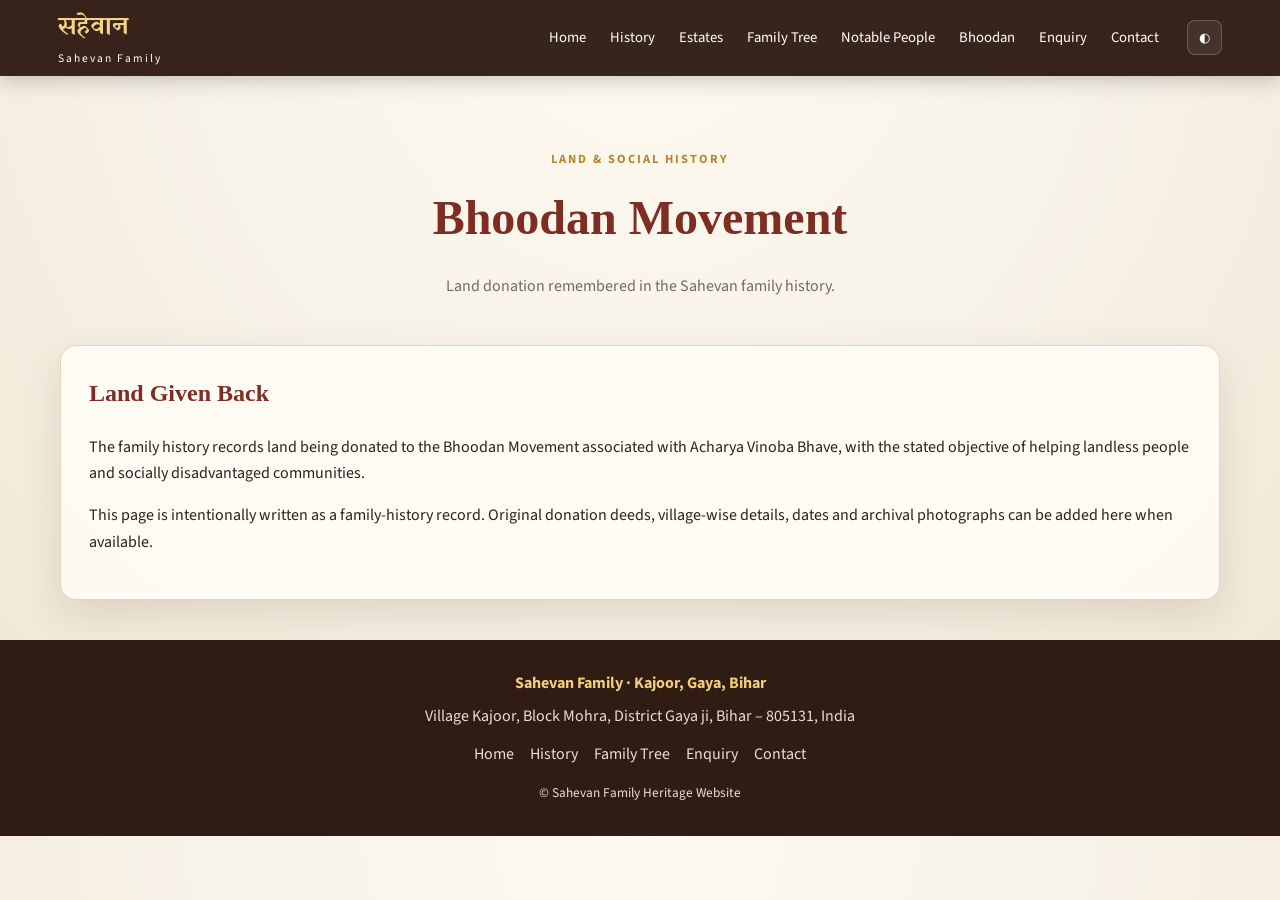
==== bhoodan.html @ 788de0f3 "Add files via upload" ====
<!DOCTYPE html>
<html lang="en">
<head>
<meta charset="UTF-8">
<meta name="viewport" content="width=device-width, initial-scale=1">
<meta name="description" content="Sahevan Family of Kajoor, Gaya, Bihar — family history, estates, zamindars, family tree and heritage.">
<title>Bhoodan – Sahevan Family</title>
<link rel="preconnect" href="https://fonts.googleapis.com">
<link rel="preconnect" href="https://fonts.gstatic.com" crossorigin>
<link href="https://fonts.googleapis.com/css2?family=Yatra+One&family=Source+Sans+3:wght@400;500;600;700&display=swap" rel="stylesheet">
<link rel="stylesheet" href="style.css">
</head>
<body>
<header class="site-header">
  <div class="nav-wrap">
    <a class="brand" href="index.html">सहेवान <span>Sahevan Family</span></a>
    <button class="menu-toggle" id="menuToggle" aria-label="Open menu">☰</button>
    <nav id="mainNav">
      <a href="index.html">Home</a>
      <a href="history.html">History</a>
      <a href="estates.html">Estates</a>
      <a href="family-tree.html">Family Tree</a>
      <a href="notable-people.html">Notable People</a>
      <a href="bhoodan.html">Bhoodan</a>
      <a href="enquiry.html">Enquiry</a>
      <a href="contact.html">Contact</a>
    </nav>
    <button class="theme-toggle" id="themeToggle" aria-label="Toggle dark mode">◐</button>
  </div>
</header>
<main>
<section class="page-head"><p class="eyebrow">LAND & SOCIAL HISTORY</p><h1>Bhoodan Movement</h1><p>Land donation remembered in the Sahevan family history.</p></section>
<section class="content-card"><h2>Land Given Back</h2><p>The family history records land being donated to the Bhoodan Movement associated with Acharya Vinoba Bhave, with the stated objective of helping landless people and socially disadvantaged communities.</p><p>This page is intentionally written as a family-history record. Original donation deeds, village-wise details, dates and archival photographs can be added here when available.</p></section>
</main>
<footer>
  <div class="footer-inner">
    <strong>Sahevan Family · Kajoor, Gaya, Bihar</strong>
    <p>Village Kajoor, Block Mohra, District Gaya ji, Bihar – 805131, India</p>
    <div class="footer-links">
      <a href="index.html">Home</a><a href="history.html">History</a><a href="family-tree.html">Family Tree</a>
      <a href="enquiry.html">Enquiry</a><a href="contact.html">Contact</a>
    </div>
    <small>© Sahevan Family Heritage Website</small>
  </div>
</footer>
<script src="script.js"></script>
</body>
</html>
---- style.css ----
:root{--bg:#f7f2e7;--paper:#fffdf7;--ink:#2e2118;--muted:#75695d;--gold:#b9852e;--gold2:#d8ad5a;--red:#7d2d24;--line:#e4d4b8;--shadow:0 14px 40px rgba(61,37,14,.12)}
*{box-sizing:border-box}html{scroll-behavior:smooth}body{margin:0;background:radial-gradient(circle at top,#fffaf0 0,#f7f2e7 45%,#efe5d2 100%);color:var(--ink);font-family:"Source Sans 3",Arial,sans-serif;line-height:1.65}
a{text-decoration:none;color:inherit}.site-header{position:sticky;top:0;z-index:20;background:rgba(47,28,18,.96);color:#fff;box-shadow:0 5px 20px rgba(0,0,0,.2)}.nav-wrap{max-width:1200px;margin:auto;min-height:68px;display:flex;align-items:center;padding:8px 18px;gap:18px}.brand{font-family:"Yatra One",serif;font-size:1.55rem;color:#f3d28a;white-space:nowrap}.brand span{display:block;font-family:"Source Sans 3";font-size:.72rem;letter-spacing:2px;color:#fff}.nav-wrap nav{display:flex;gap:4px;align-items:center;margin-left:auto}.nav-wrap nav a{padding:9px 10px;border-radius:8px;font-size:.92rem}.nav-wrap nav a:hover{background:#ffffff18;color:#f3d28a}.theme-toggle,.menu-toggle{border:1px solid #ffffff33;background:#ffffff12;color:#fff;border-radius:8px;padding:9px 11px;cursor:pointer}.menu-toggle{display:none}
main{max-width:1200px;margin:auto}.hero{text-align:center;padding:80px 22px 65px}.emblem{width:76px;height:76px;border:2px solid var(--gold);border-radius:50%;display:grid;place-items:center;margin:auto;color:var(--gold);font-size:2rem;box-shadow:0 0 0 7px #b9852e18}.eyebrow{color:var(--gold);font-weight:700;letter-spacing:2px;font-size:.78rem;margin:8px 0}.hero h1{font-family:"Yatra One";font-size:4.5rem;color:var(--red);margin:18px 0 0}.hero h2{font-family:Georgia,serif;font-size:2rem;margin:0 0 16px}.hero>p:not(.eyebrow){max-width:820px;margin:0 auto 25px;color:var(--muted);font-size:1.1rem}.actions,.button-grid{display:flex;flex-wrap:wrap;justify-content:center;gap:12px}.btn{display:inline-block;padding:11px 18px;border:1px solid var(--gold);border-radius:9px;background:transparent;color:var(--red);font-weight:700;cursor:pointer}.btn:hover{transform:translateY(-1px);box-shadow:0 6px 18px #5c35151a}.btn.primary{background:var(--red);border-color:var(--red);color:#fff}
.section{padding:55px 20px}.section-title{text-align:center;margin-bottom:30px}.section-title h2,.page-head h1{font-family:Georgia,serif;font-size:2.3rem;margin:5px 0}.section-title p:last-child,.page-head>p:last-child{color:var(--muted)}.estate-grid,.card-grid,.people-grid{display:grid;grid-template-columns:repeat(3,1fr);gap:18px}.estate-card,.card,.person-card,.content-card,.contact-card,.query-card,.timeline article,.tree-card,.image-panel{background:rgba(255,253,247,.88);border:1px solid var(--line);border-radius:16px;box-shadow:var(--shadow)}.estate-card{padding:24px;position:relative;min-height:170px}.estate-card span{color:var(--gold);font-weight:800}.estate-card h3{font-family:Georgia,serif;margin:20px 0 6px;color:var(--red)}.estate-card p,.card p,.person-card p{color:var(--muted);margin-top:4px}.card{padding:23px}.card h3,.person-card h2{color:var(--red);font-family:Georgia,serif}.stats{display:grid;grid-template-columns:repeat(4,1fr);margin:10px 20px 20px;background:#3a241a;color:#fff;border-radius:16px;overflow:hidden}.stats div{padding:22px;text-align:center;border-right:1px solid #ffffff18}.stats div:last-child{border:0}.stats strong,.stats span{display:block}.stats strong{color:#f2cd7c;font-size:1.2rem}.stats span{font-size:.88rem;color:#e9ddd1;margin-top:5px}.image-panel{display:grid;grid-template-columns:1fr 1fr;gap:25px;padding:25px;align-items:center}.image-panel img{width:100%;max-height:450px;object-fit:contain;border-radius:10px}.page-head{padding:65px 22px 30px;text-align:center}.page-head h1{font-size:3rem;color:var(--red)}.timeline{padding:0 20px 60px;display:grid;gap:18px}.timeline article{padding:26px 30px;position:relative}.timeline article>b{color:var(--gold);font-size:1.3rem}.timeline h2{font-family:Georgia,serif;color:var(--red)}.directory{padding:0 20px 70px;display:grid;gap:12px}.directory>a{display:grid;grid-template-columns:60px 1fr 30px;align-items:center;padding:20px;border:1px solid var(--line);border-radius:14px;background:var(--paper)}.directory>a:hover{border-color:var(--gold);transform:translateX(3px)}.directory span{color:var(--gold);font-weight:800}.directory h2{margin:0;font-family:Georgia,serif;color:var(--red);font-size:1.25rem}.directory p{margin:3px 0;color:var(--muted)}.content-card{padding:28px;margin:0 20px 18px}.content-card h2{font-family:Georgia,serif;color:var(--red);margin-top:0}.subgrid,.five-grid{display:grid;grid-template-columns:repeat(3,1fr);gap:15px}.five-grid{grid-template-columns:repeat(2,1fr)}.subgrid>div,.five-grid>div{border:1px solid var(--line);border-radius:12px;padding:18px;background:#fffaf0}.notice{margin:0 20px 18px;padding:15px 18px;border-left:4px solid var(--gold);background:#b9852e12;border-radius:8px}.people-grid{padding:0 20px 70px}.person-card{padding:22px}.person-card a{color:var(--red);font-weight:700}.contact-card{max-width:600px;margin:0 auto 70px;padding:35px;text-align:center}.query-card{max-width:900px;margin:0 auto 70px;padding:30px}.query-row{display:flex;gap:10px}.query-row input,.tree-tools input{flex:1;min-width:0;padding:13px 15px;border:1px solid var(--line);border-radius:9px;background:#fff;color:var(--ink);font:inherit}.suggestions{display:flex;flex-wrap:wrap;gap:8px;margin:15px 0}.suggestions button{border:1px solid var(--line);background:#fffaf0;border-radius:20px;padding:7px 11px;cursor:pointer}.answer-box{margin-top:18px;padding:20px;border-radius:12px;background:#b9852e12;border-left:4px solid var(--gold)}.tree-tools{display:flex;gap:10px;flex-wrap:wrap;align-items:center;padding:0 20px 18px}.tree-card{margin:0 20px 70px;padding:25px;overflow:auto}.family-tree,.family-tree ul{list-style:none;margin:0;padding-left:24px}.family-tree>li{padding-left:0}.family-tree details{margin:5px 0}.family-tree summary{cursor:pointer}.tree-label{display:inline-block;padding:7px 11px;border-radius:8px;background:#fffaf0;border:1px solid var(--line)}.tree-label:hover{border-color:var(--gold)}.tree-label.female{background:#f7e4e8;border-color:#d69ba8}.tree-label.adopted{border-style:dashed}.tree-label small{display:block;color:var(--muted);font-size:.78rem}.treeCount{color:var(--muted);font-size:.9rem}footer{background:#2f1c12;color:#eadfd3;margin-top:40px}.footer-inner{max-width:1200px;margin:auto;padding:30px 20px;text-align:center}.footer-inner strong{color:#f2cd7c}.footer-inner p{margin:6px 0 12px}.footer-links{display:flex;justify-content:center;gap:16px;flex-wrap:wrap;margin-bottom:12px}.footer-links a:hover{color:#f2cd7c}
:root[data-theme="dark"]{--bg:#181310;--paper:#241b16;--ink:#f1e7db;--muted:#c1b2a4;--line:#4a392c}.dark body{background:var(--bg)}:root[data-theme="dark"] body{background:#181310}.theme-toggle{color:#fff}
@media(max-width:900px){.nav-wrap nav{display:none;position:absolute;top:68px;left:0;right:0;background:#2f1c12;padding:12px 18px;flex-direction:column;align-items:stretch}.nav-wrap nav.open{display:flex}.menu-toggle{display:block;margin-left:auto}.theme-toggle{margin-left:0}.estate-grid,.card-grid,.people-grid,.subgrid,.five-grid{grid-template-columns:1fr 1fr}.stats{grid-template-columns:1fr 1fr}.image-panel{grid-template-columns:1fr}}
@media(max-width:600px){.hero{padding-top:50px}.hero h1{font-size:3.2rem}.hero h2{font-size:1.5rem}.page-head h1{font-size:2.2rem}.estate-grid,.card-grid,.people-grid,.subgrid,.five-grid,.stats{grid-template-columns:1fr}.stats div{border-right:0;border-bottom:1px solid #ffffff18}.query-row{flex-direction:column}.directory>a{grid-template-columns:45px 1fr 20px}.content-card{margin-left:12px;margin-right:12px;padding:21px}.timeline{padding-left:12px;padding-right:12px}.tree-card{margin-left:12px;margin-right:12px}.section{padding-left:12px;padding-right:12px}}
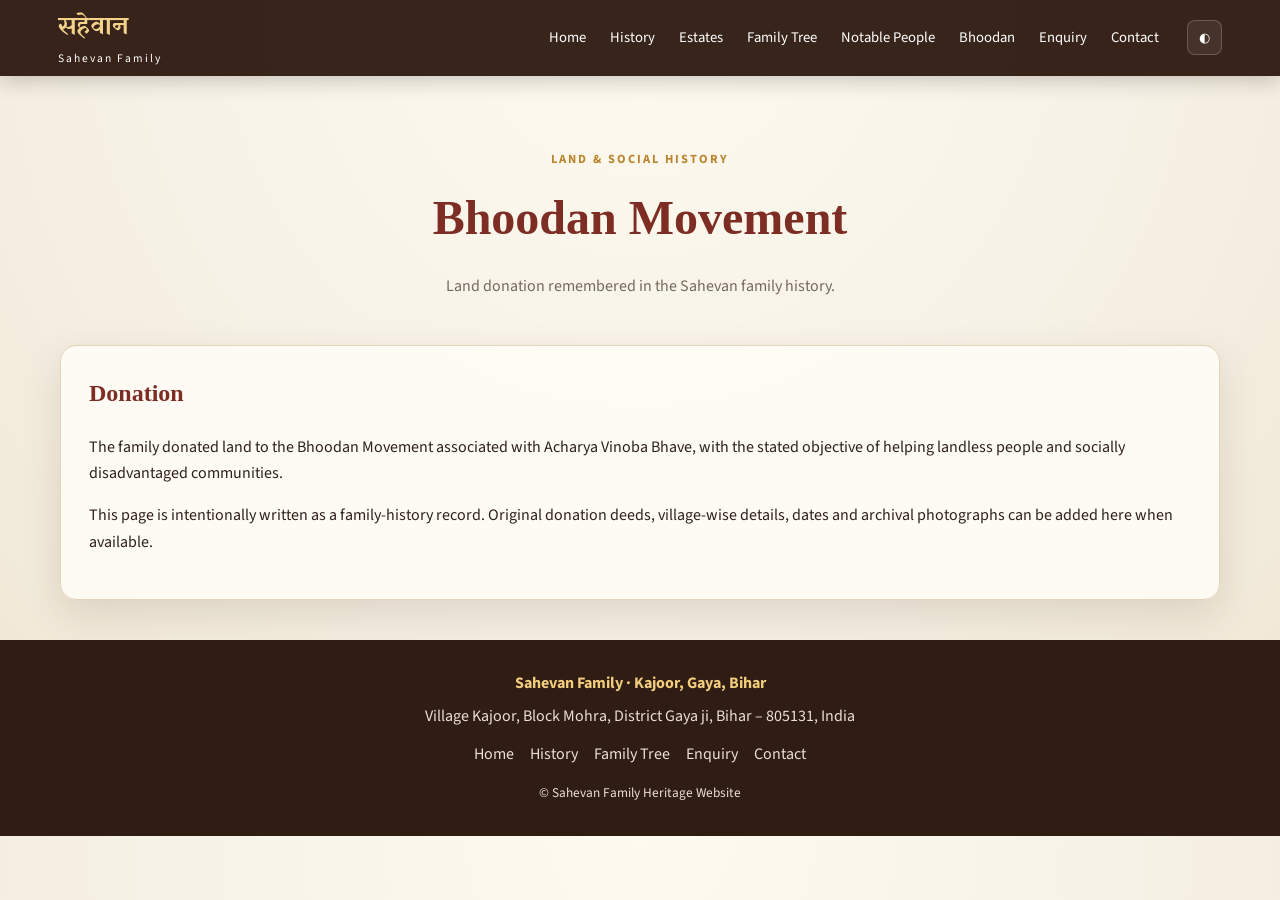
==== commit 0144bfce: "Update bhoodan.html" ====
--- a/bhoodan.html
+++ b/bhoodan.html
@@ -30,7 +30,7 @@
 </header>
 <main>
 <section class="page-head"><p class="eyebrow">LAND & SOCIAL HISTORY</p><h1>Bhoodan Movement</h1><p>Land donation remembered in the Sahevan family history.</p></section>
-<section class="content-card"><h2>Land Given Back</h2><p>The family history records land being donated to the Bhoodan Movement associated with Acharya Vinoba Bhave, with the stated objective of helping landless people and socially disadvantaged communities.</p><p>This page is intentionally written as a family-history record. Original donation deeds, village-wise details, dates and archival photographs can be added here when available.</p></section>
+<section class="content-card"><h2>Donation</h2><p>The family donated land to the Bhoodan Movement associated with Acharya Vinoba Bhave, with the stated objective of helping landless people and socially disadvantaged communities.</p><p>This page is intentionally written as a family-history record. Original donation deeds, village-wise details, dates and archival photographs can be added here when available.</p></section>
 </main>
 <footer>
   <div class="footer-inner">
@@ -45,4 +45,4 @@
 </footer>
 <script src="script.js"></script>
 </body>
-</html>+</html>
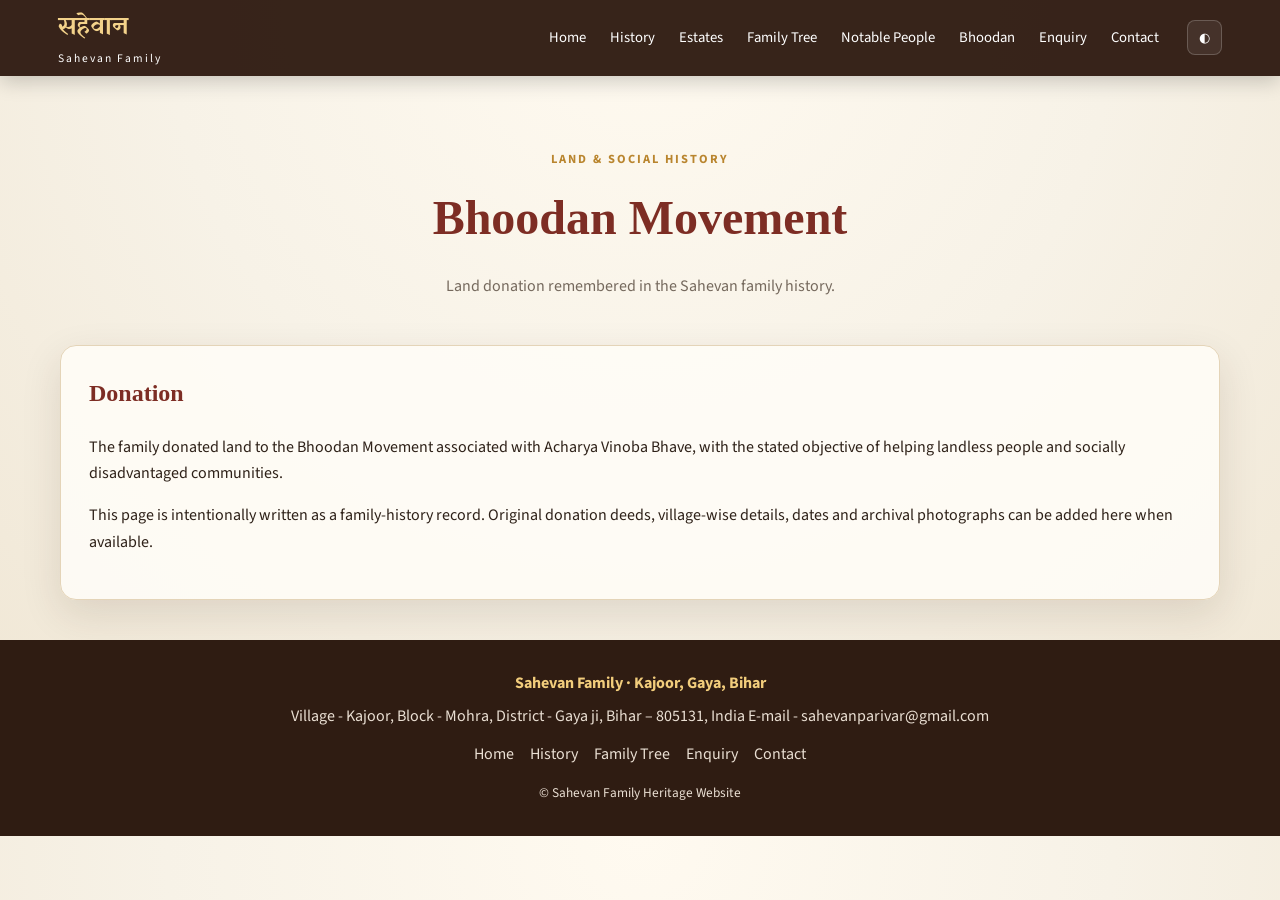
==== commit d71d1a9d: "Modify footer to include email and format address Updated footer information with email address." ====
--- a/bhoodan.html
+++ b/bhoodan.html
@@ -35,7 +35,8 @@
 <footer>
   <div class="footer-inner">
     <strong>Sahevan Family · Kajoor, Gaya, Bihar</strong>
-    <p>Village Kajoor, Block Mohra, District Gaya ji, Bihar – 805131, India</p>
+    <p>Village - Kajoor, Block - Mohra, District - Gaya ji, Bihar – 805131, India
+    E-mail - sahevanparivar@gmail.com</p>
     <div class="footer-links">
       <a href="index.html">Home</a><a href="history.html">History</a><a href="family-tree.html">Family Tree</a>
       <a href="enquiry.html">Enquiry</a><a href="contact.html">Contact</a>
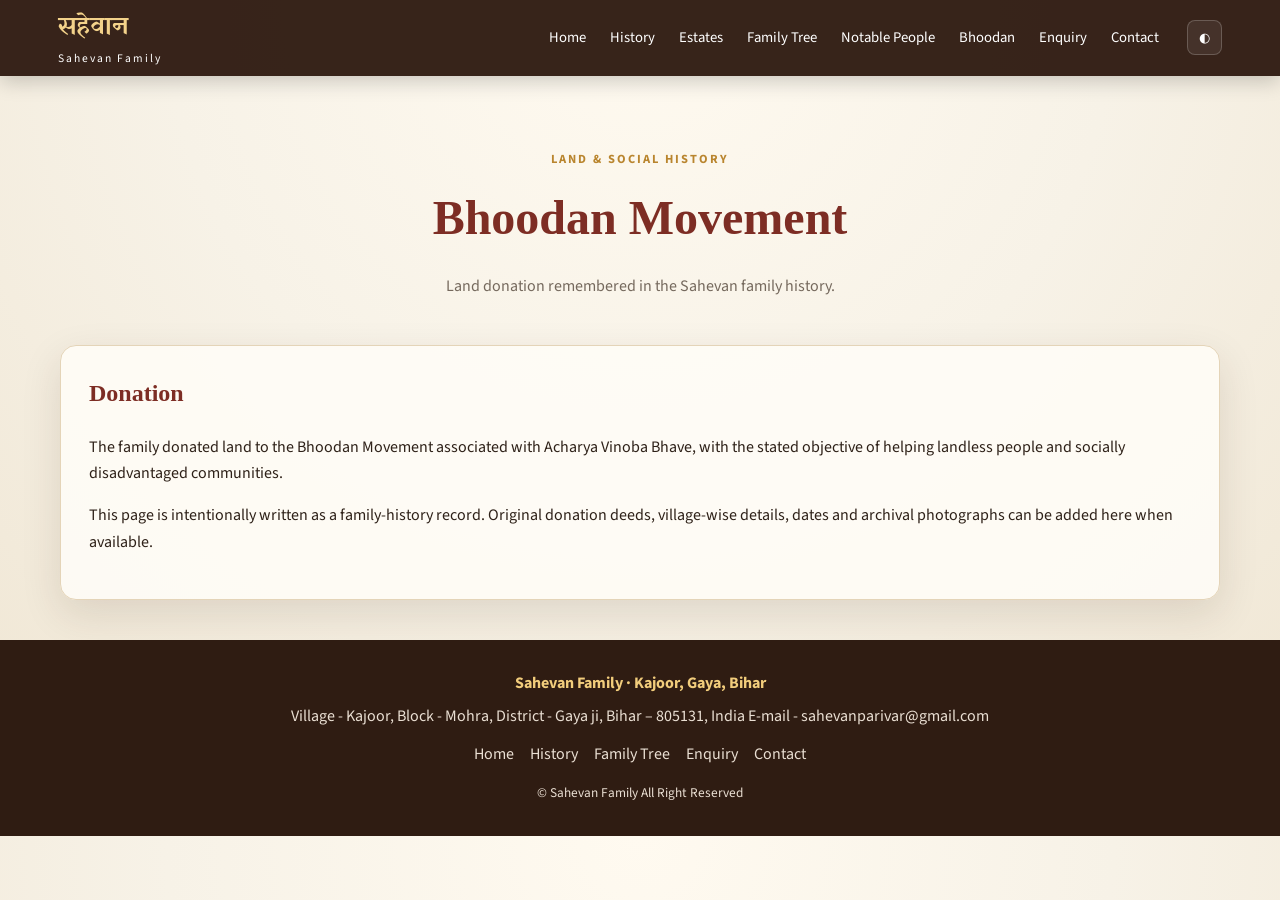
==== commit 0e2e492a: "Update footer copyright text" ====
--- a/bhoodan.html
+++ b/bhoodan.html
@@ -41,7 +41,7 @@
       <a href="index.html">Home</a><a href="history.html">History</a><a href="family-tree.html">Family Tree</a>
       <a href="enquiry.html">Enquiry</a><a href="contact.html">Contact</a>
     </div>
-    <small>© Sahevan Family Heritage Website</small>
+    <small>© Sahevan Family All Right Reserved</small>
   </div>
 </footer>
 <script src="script.js"></script>
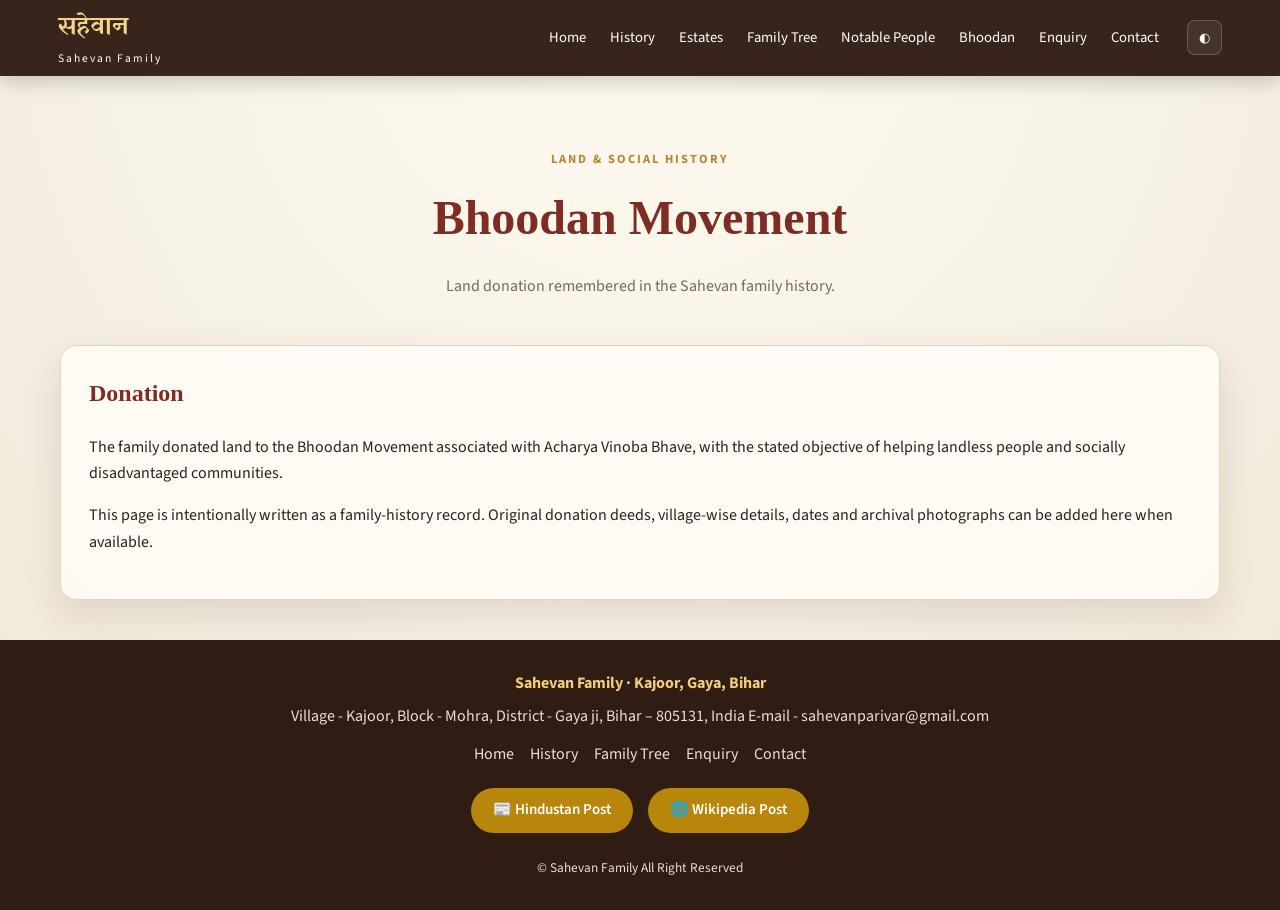
==== commit bed64286: "Update bhoodan.html" ====
--- a/bhoodan.html
+++ b/bhoodan.html
@@ -41,6 +41,19 @@
       <a href="index.html">Home</a><a href="history.html">History</a><a href="family-tree.html">Family Tree</a>
       <a href="enquiry.html">Enquiry</a><a href="contact.html">Contact</a>
     </div>
+    <!-- Hindustan Post & Wikipedia Post buttons -->
+<div style="text-align:center; margin:15px 0;">
+  <a href="https://www.livehindustan.com/bihar/nawada/story-nari-shakti-mp-satyabhama-devi-had-donated-500-bighas-of-land-9689048.html"
+     target="_blank" rel="noopener noreferrer"
+     style="display:inline-block; padding:10px 22px; margin:6px; background:#b8860b; color:#fff; border-radius:30px; text-decoration:none; font-weight:600; font-size:15px;">
+     📰 Hindustan Post
+  </a>
+  <a href="https://share.google/0c5EvhFRCNv2HVEGA"
+     target="_blank" rel="noopener noreferrer"
+     style="display:inline-block; padding:10px 22px; margin:6px; background:#b8860b; color:#fff; border-radius:30px; text-decoration:none; font-weight:600; font-size:15px;">
+     🌐 Wikipedia Post
+  </a>
+</div>
     <small>© Sahevan Family All Right Reserved</small>
   </div>
 </footer>
--- a/style.css
+++ b/style.css
@@ -1,4 +1,3 @@
-
 :root{--bg:#f7f2e7;--paper:#fffdf7;--ink:#2e2118;--muted:#75695d;--gold:#b9852e;--gold2:#d8ad5a;--red:#7d2d24;--line:#e4d4b8;--shadow:0 14px 40px rgba(61,37,14,.12)}
 *{box-sizing:border-box}html{scroll-behavior:smooth}body{margin:0;background:radial-gradient(circle at top,#fffaf0 0,#f7f2e7 45%,#efe5d2 100%);color:var(--ink);font-family:"Source Sans 3",Arial,sans-serif;line-height:1.65}
 a{text-decoration:none;color:inherit}.site-header{position:sticky;top:0;z-index:20;background:rgba(47,28,18,.96);color:#fff;box-shadow:0 5px 20px rgba(0,0,0,.2)}.nav-wrap{max-width:1200px;margin:auto;min-height:68px;display:flex;align-items:center;padding:8px 18px;gap:18px}.brand{font-family:"Yatra One",serif;font-size:1.55rem;color:#f3d28a;white-space:nowrap}.brand span{display:block;font-family:"Source Sans 3";font-size:.72rem;letter-spacing:2px;color:#fff}.nav-wrap nav{display:flex;gap:4px;align-items:center;margin-left:auto}.nav-wrap nav a{padding:9px 10px;border-radius:8px;font-size:.92rem}.nav-wrap nav a:hover{background:#ffffff18;color:#f3d28a}.theme-toggle,.menu-toggle{border:1px solid #ffffff33;background:#ffffff12;color:#fff;border-radius:8px;padding:9px 11px;cursor:pointer}.menu-toggle{display:none}
